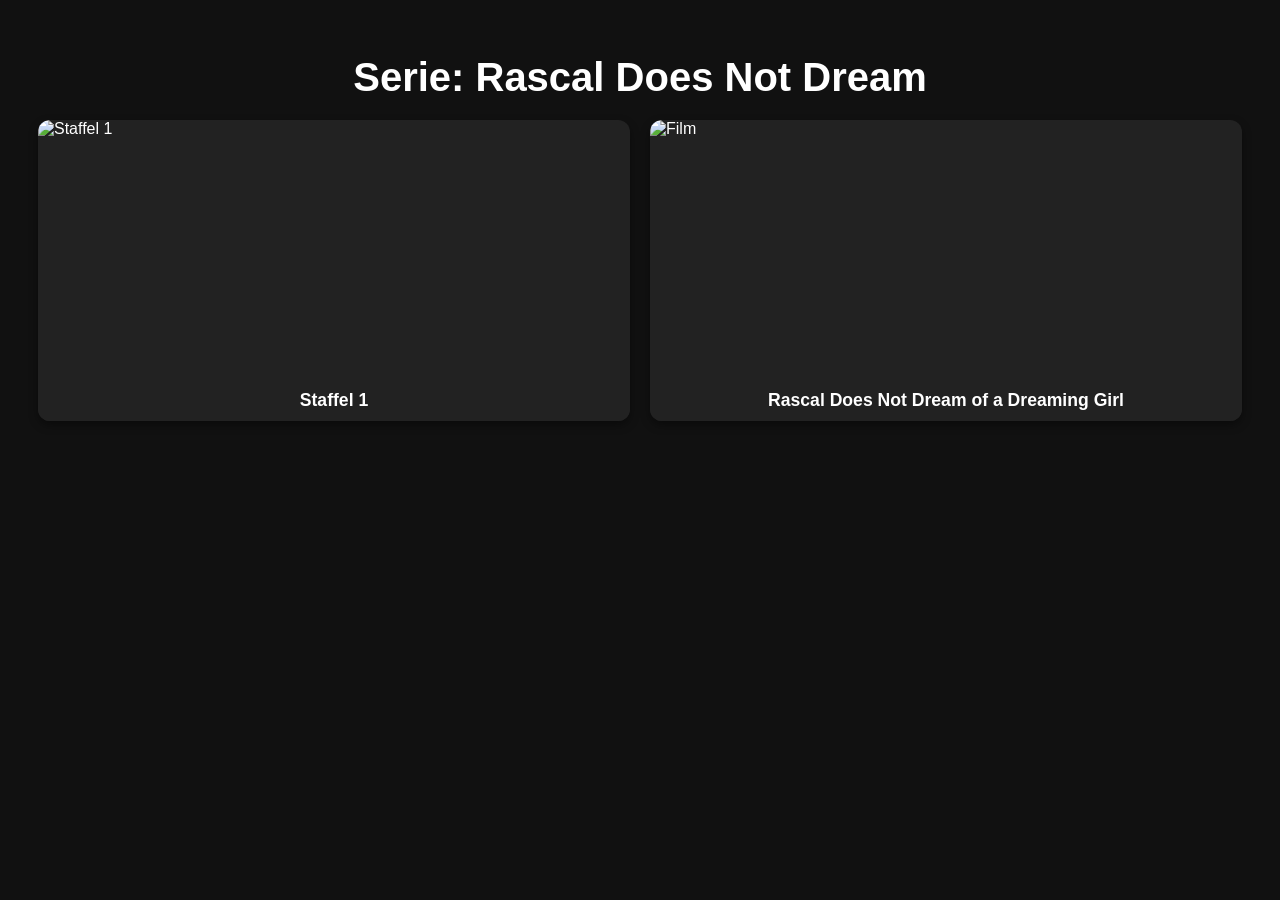
==== series.html @ 91681414 "Add files via upload" ====
<!DOCTYPE html>
<html lang="de">
<head>
  <meta charset="UTF-8" />
  <title>Serie - Rascal Does Not Dream</title>
  <style>
    body {
      font-family: Arial, sans-serif;
      background: #111;
      color: #fff;
      padding: 20px;
    }
    h1 {
      text-align: center;
      font-size: 2.5em;
      margin-bottom: 20px;
    }
    .grid {
      display: grid;
      grid-template-columns: repeat(auto-fit, minmax(180px, 1fr));
      gap: 20px;
      padding: 0 10px;
    }
    .card {
      position: relative;
      background: #222;
      border-radius: 12px;
      overflow: hidden;
      text-decoration: none;
      color: #fff;
      box-shadow: 0 4px 10px rgba(0, 0, 0, 0.4);
      transition: transform 0.3s ease;
    }
    .card:hover {
      transform: scale(1.05);
      z-index: 2;
    }
    .cover-img {
      width: 100%;
      height: 260px;
      object-fit: cover;
      transition: opacity 0.3s ease;
      display: block;
    }
    .info {
      padding: 10px;
      text-align: center;
      font-weight: bold;
      font-size: 1.1em;
      background: #222;
    }
  </style>
</head>
<body>
  <h1 id="series-title">Serie: Rascal Does Not Dream</h1>
  <div class="grid" id="series-grid">
    <a href="season.html?folder=Rascal Does Not Dream&season=Staffel 1" class="card" title="Staffel 1">
      <img class="cover-img" src="series/Rascal Does Not Dream/Staffel 1/cover.jpg" alt="Staffel 1" />
      <div class="info">Staffel 1</div>
    </a>

    <a href="film.html?folder=Rascal Does Not Dream/film&filename=film.mp4&title=Rascal Does Not Dream of a Dreaming Girl" class="card" title="Film">
      <img class="cover-img" src="series/Rascal Does Not Dream/film/cover.jpg" alt="Film" />
      <div class="info">Rascal Does Not Dream of a Dreaming Girl</div>
    </a>
  </div>
</body>
</html>
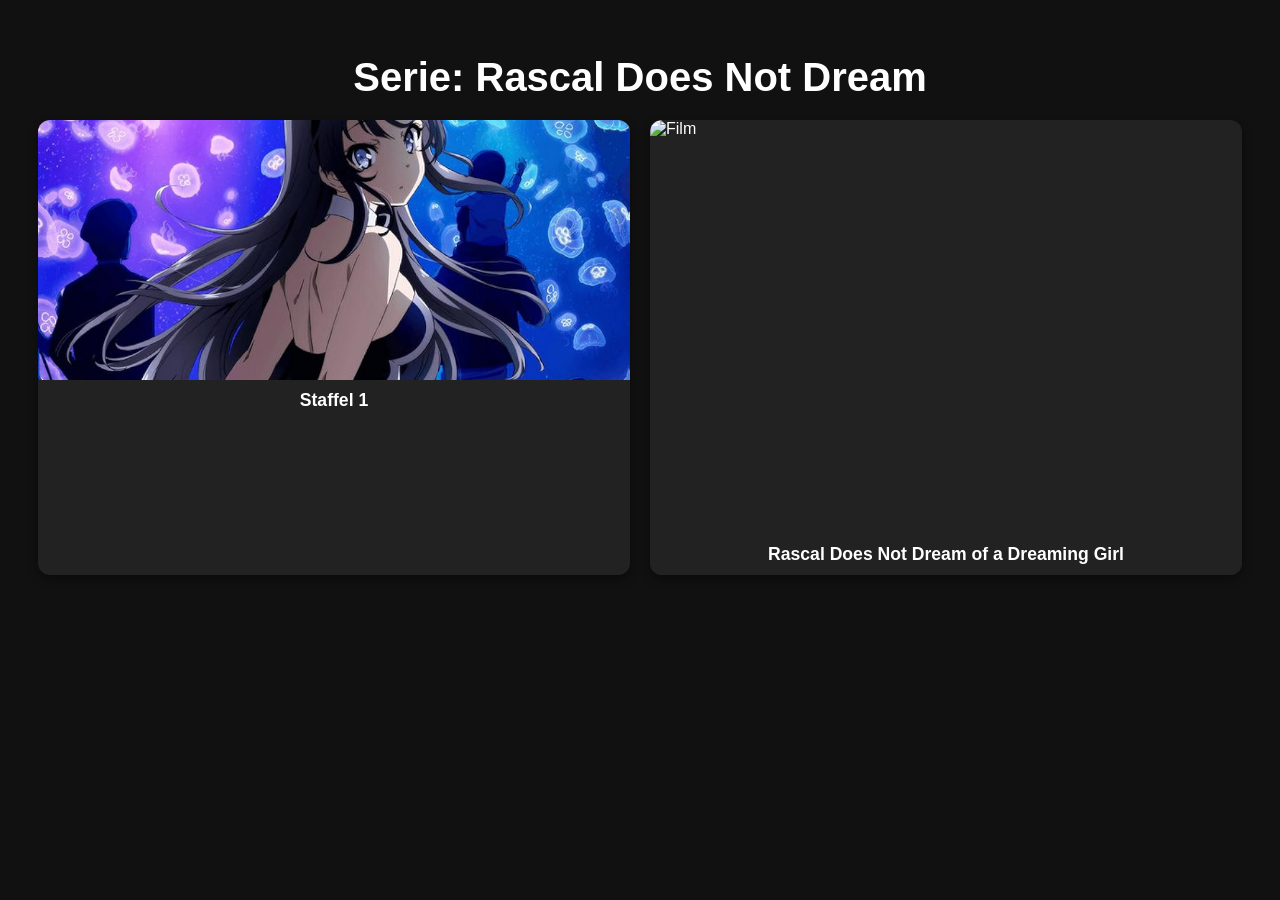
==== commit d8e12dfb: "Update series.html" ====
--- a/series.html
+++ b/series.html
@@ -61,6 +61,7 @@
 
     <a href="film.html?folder=Rascal Does Not Dream/film&filename=film.mp4&title=Rascal Does Not Dream of a Dreaming Girl" class="card" title="Film">
       <img class="cover-img" src="series/Rascal Does Not Dream/film/cover.jpg" alt="Film" />
+	  <video class="preview-video" src="series/Rascal Does Not Dream/film/preview.mp4" muted loop playsinline></video>
       <div class="info">Rascal Does Not Dream of a Dreaming Girl</div>
     </a>
   </div>
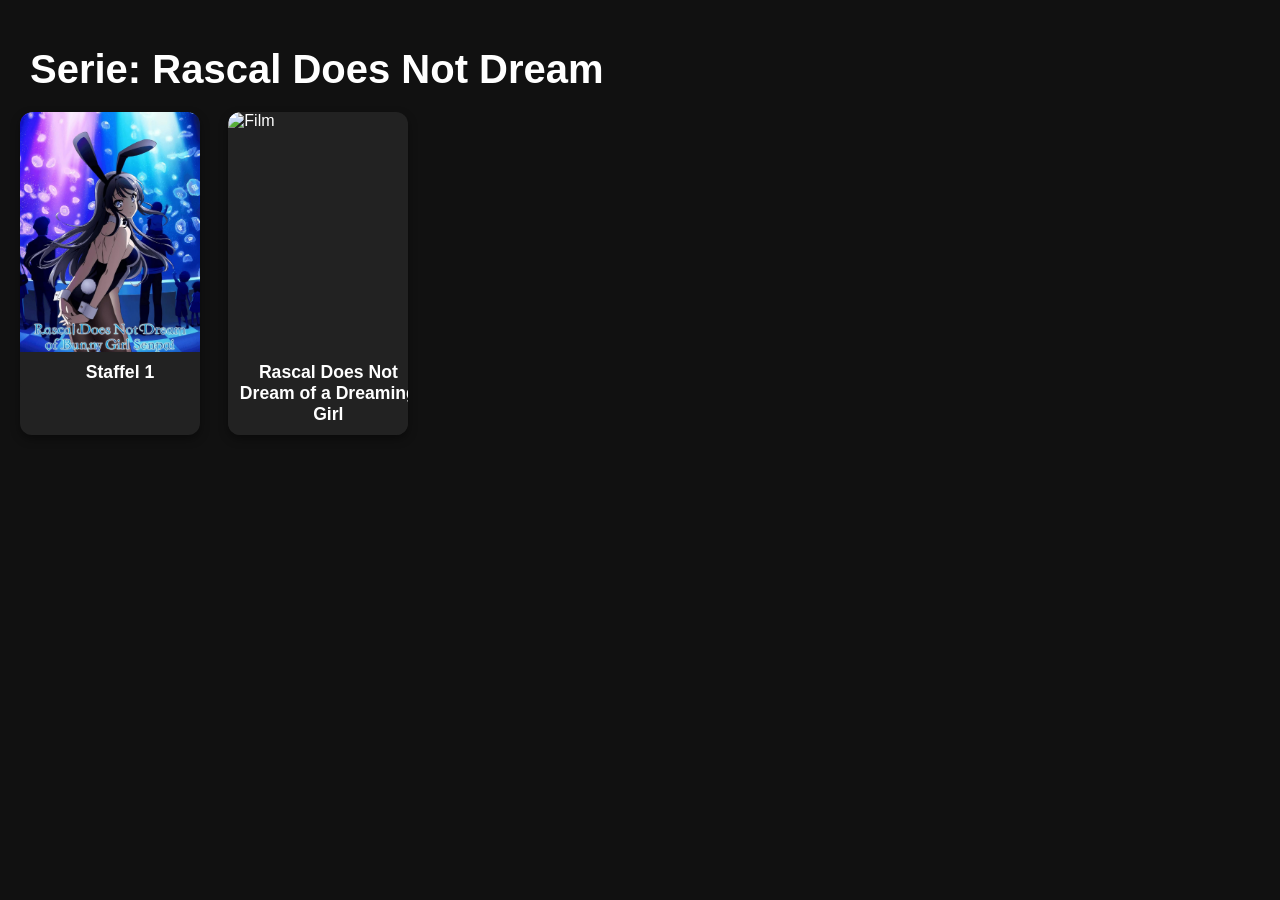
==== commit 9e17c070: "a" ====
--- a/series.html
+++ b/series.html
@@ -8,18 +8,44 @@
       font-family: Arial, sans-serif;
       background: #111;
       color: #fff;
+      margin: 0;
       padding: 20px;
     }
     h1 {
-      text-align: center;
+      text-align: left; /* linksbündig */
       font-size: 2.5em;
       margin-bottom: 20px;
+      padding-left: 10px;
+    }
+    #search {
+      display: block;
+      margin: 0 0 30px 10px;
+      padding: 8px 15px;
+      font-size: 1.2rem;
+      border-radius: 8px;
+      border: none;
+      max-width: 400px;
+      width: 90%;
+      background: #222;
+      color: #fff;
+    }
+    section {
+      margin-bottom: 40px;
+      padding-left: 10px;
+    }
+    section h2 {
+      font-size: 1.8em;
+      margin-bottom: 15px;
+      border-left: 5px solid #f39c12;
+      padding-left: 10px;
+      text-align: left;
     }
     .grid {
       display: grid;
-      grid-template-columns: repeat(auto-fit, minmax(180px, 1fr));
+      grid-template-columns: repeat(auto-fill, minmax(180px, 1fr));
       gap: 20px;
-      padding: 0 10px;
+      padding: 0 10px 0 0;
+      justify-items: start; /* linksbündig im Grid */
     }
     .card {
       position: relative;
@@ -30,17 +56,38 @@
       color: #fff;
       box-shadow: 0 4px 10px rgba(0, 0, 0, 0.4);
       transition: transform 0.3s ease;
+      cursor: pointer;
+      width: 180px; /* fix */
     }
     .card:hover {
       transform: scale(1.05);
       z-index: 2;
     }
     .cover-img {
-      width: 100%;
-      height: 260px;
+      display: block;
+      width: 180px;
+      height: 240px; /* 3:4 Format */
       object-fit: cover;
       transition: opacity 0.3s ease;
-      display: block;
+      border-radius: 12px 12px 0 0;
+    }
+    .preview-video {
+      position: absolute;
+      top: 0; left: 0;
+      width: 180px;
+      height: 240px;
+      object-fit: cover;
+      opacity: 0;
+      pointer-events: none;
+      transition: opacity 0.3s ease;
+      z-index: 1;
+      border-radius: 12px 12px 0 0;
+    }
+    .card:hover .cover-img {
+      opacity: 0;
+    }
+    .card:hover .preview-video {
+      opacity: 1;
     }
     .info {
       padding: 10px;
@@ -48,6 +95,9 @@
       font-weight: bold;
       font-size: 1.1em;
       background: #222;
+      border-radius: 0 0 12px 12px;
+      width: 180px; /* passend zur Karte */
+      margin: 0 auto;
     }
   </style>
 </head>
